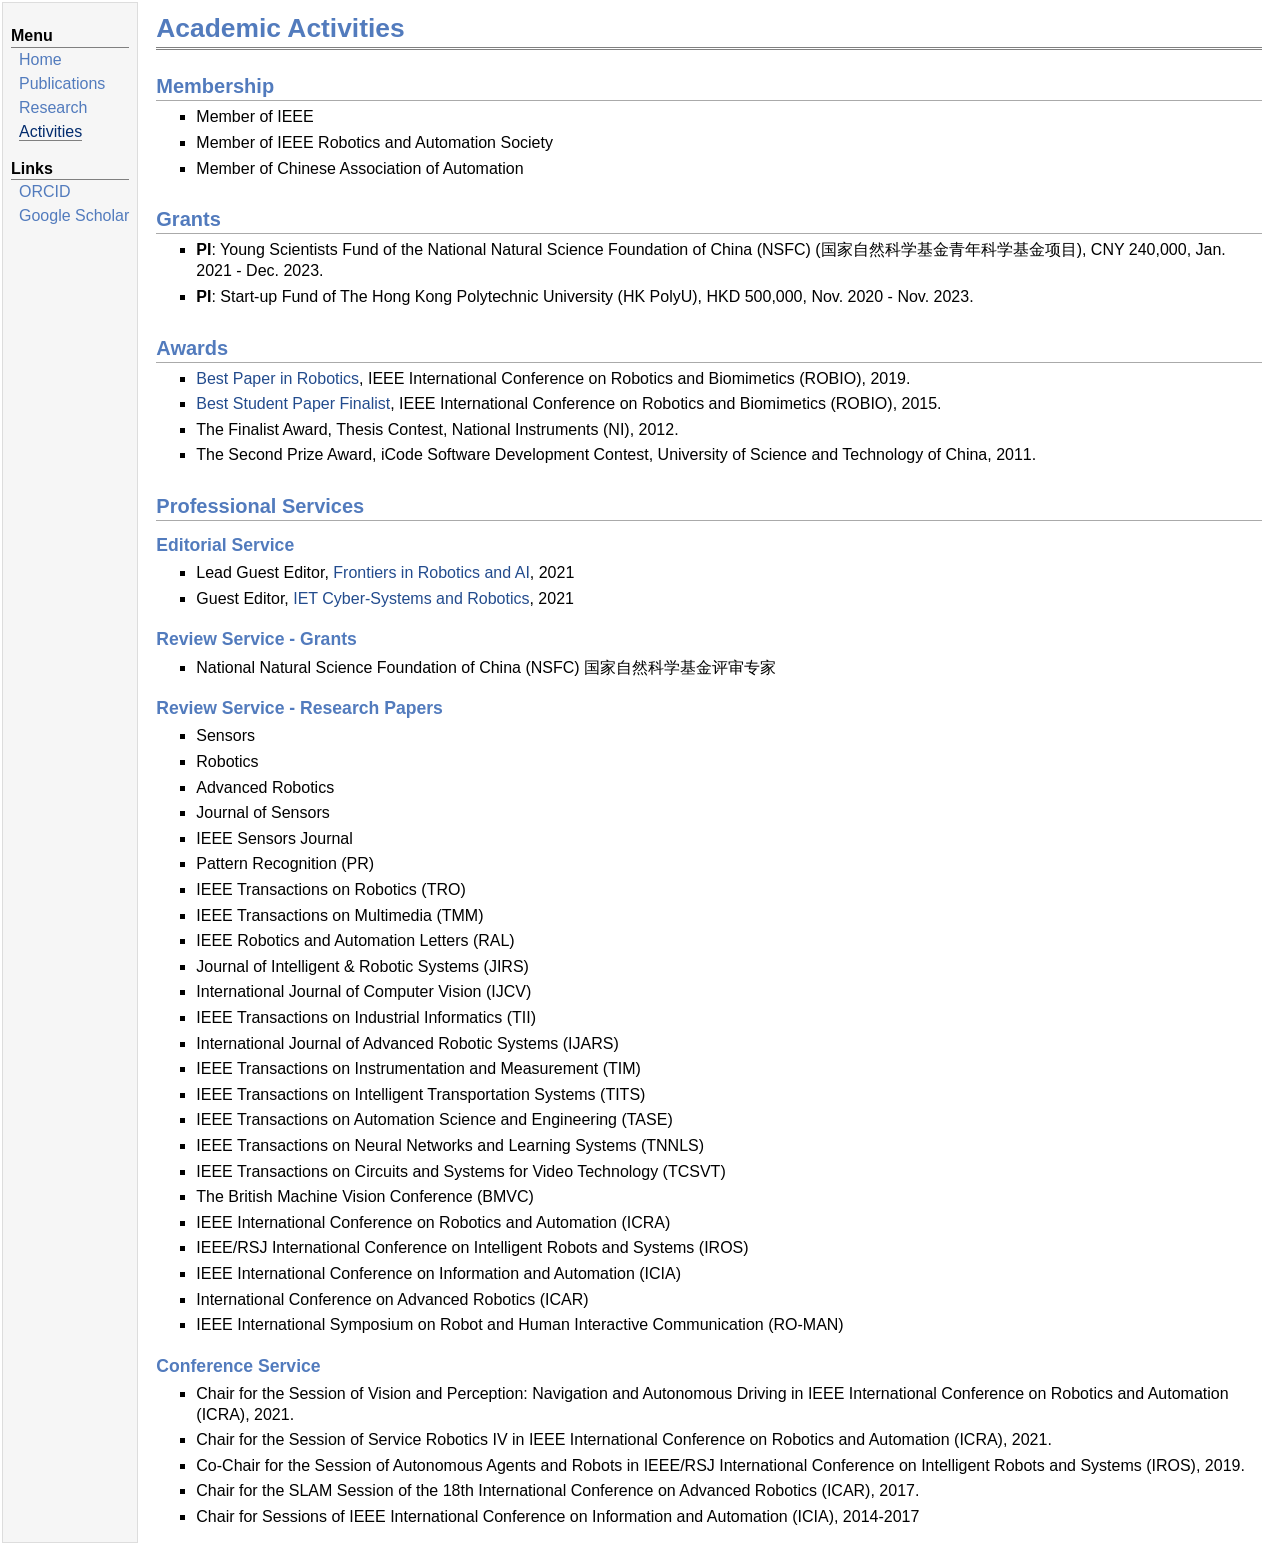
==== activities.html @ 8ad20459 "update" ====
<!DOCTYPE html PUBLIC "-//W3C//DTD XHTML 1.1//EN"
  "http://www.w3.org/TR/xhtml11/DTD/xhtml11.dtd">
<html xmlns="http://www.w3.org/1999/xhtml" xml:lang="en">
<head>
<meta name="generator" content="jemdoc, see http://jemdoc.jaboc.net/" />
<meta http-equiv="Content-Type" content="text/html;charset=utf-8" />
<link rel="stylesheet" href="jemdoc.css" type="text/css" />
<title>Academic Activities</title>
</head>
<body>
<table summary="Table for page layout." id="tlayout">
<tr valign="top">
<td id="layout-menu">
<div class="menu-category">Menu</div>
<div class="menu-item"><a href="index.html">Home</a></div>
<div class="menu-item"><a href="publications.html">Publications</a></div>
<div class="menu-item"><a href="research.html">Research</a></div>
<div class="menu-item"><a href="activities.html" class="current">Activities</a></div>
<div class="menu-category">Links</div>
<div class="menu-item"><a href="https://orcid.org/0000-0002-7704-0559">ORCID</a></div>
<div class="menu-item"><a href="https://scholar.google.com.hk/citations?user=CuCSzQQAAAAJ">Google&nbsp;Scholar</a></div>
</td>
<td id="layout-content">
<div id="toptitle">
<h1>Academic Activities</h1>
</div>
<h2>Membership</h2>
<ul>
<li><p>Member of IEEE </p>
</li>
<li><p>Member of IEEE Robotics and Automation Society</p>
</li>
<li><p>Member of Chinese Association of Automation</p>
</li>
</ul>
<h2>Grants</h2>
<ul>
<li><p><b>PI</b>: Young Scientists Fund of the National Natural Science Foundation of China (NSFC) (国家自然科学基金青年科学基金项目), CNY 240,000, Jan. 2021 - Dec. 2023.</p>
</li>
<li><p><b>PI</b>: Start-up Fund of The Hong Kong Polytechnic University (HK PolyU), HKD 500,000, Nov. 2020 - Nov. 2023.</p>
</li>
</ul>
<h2>Awards</h2>
<ul>
<li><p><a href="doc/Best_Paper_ROBIO2019_yxsun.pdf">Best Paper in Robotics</a>, IEEE International Conference on Robotics and Biomimetics (ROBIO), 2019.</p>
</li>
<li><p><a href="doc/Best_Student_Paper_Finalist_ROBIO2015_yxsun.pdf">Best Student Paper Finalist</a>, IEEE International Conference on Robotics and Biomimetics (ROBIO), 2015.
</p>
</li>
<li><p>The Finalist Award, Thesis Contest, National Instruments (NI), 2012.</p>
</li>
<li><p>The Second Prize Award, iCode Software Development Contest, University of Science and Technology of China, 2011.
</p>
</li>
</ul>
<h2>Professional Services</h2>
<h3>Editorial Service</h3>
<ul>
<li><p>Lead Guest Editor, <a href="https://www.frontiersin.org/research-topics/20020/deep-learning-based-perception-planning-and-control-for-autonomous-vehicles">Frontiers in Robotics and AI</a>, 2021</p>
</li>
<li><p>Guest Editor, <a href="doc/IET_CSR_CFP.pdf">IET Cyber-Systems and Robotics</a>, 2021</p>
</li>
</ul>
<h3>Review Service - Grants</h3>
<ul>
<li><p>National Natural Science Foundation of China (NSFC) 国家自然科学基金评审专家 </p>
</li>
</ul>
<h3>Review Service - Research Papers</h3>
<ul>
<li><p>Sensors </p>
</li>
<li><p>Robotics </p>
</li>
<li><p>Advanced Robotics </p>
</li>
<li><p>Journal of Sensors </p>
</li>
<li><p>IEEE Sensors Journal </p>
</li>
<li><p>Pattern Recognition (PR)</p>
</li>
<li><p>IEEE Transactions on Robotics (TRO)  </p>
</li>
<li><p>IEEE Transactions on Multimedia (TMM) </p>
</li>
<li><p>IEEE Robotics and Automation Letters (RAL) </p>
</li>
<li><p>Journal of Intelligent &amp; Robotic Systems (JIRS)</p>
</li>
<li><p>International Journal of Computer Vision (IJCV) </p>
</li>
<li><p>IEEE Transactions on Industrial Informatics (TII) </p>
</li>
<li><p>International Journal of Advanced Robotic Systems (IJARS) </p>
</li>
<li><p>IEEE Transactions on Instrumentation and Measurement (TIM)</p>
</li>
<li><p>IEEE Transactions on Intelligent Transportation Systems (TITS) </p>
</li>
<li><p>IEEE Transactions on Automation Science and Engineering (TASE) </p>
</li>
<li><p>IEEE Transactions on Neural Networks and Learning Systems (TNNLS)</p>
</li>
<li><p>IEEE Transactions on Circuits and Systems for Video Technology (TCSVT) </p>
</li>
<li><p>The British Machine Vision Conference (BMVC) </p>
</li>
<li><p>IEEE International Conference on Robotics and Automation (ICRA) </p>
</li>
<li><p>IEEE/RSJ International Conference on Intelligent Robots and Systems (IROS) </p>
</li>
<li><p>IEEE International Conference on Information and Automation (ICIA) </p>
</li>
<li><p>International Conference on Advanced Robotics (ICAR) </p>
</li>
<li><p>IEEE International Symposium on Robot and Human Interactive Communication (RO-MAN) </p>
</li>
</ul>
<h3>Conference Service</h3>
<ul>
<li><p>Chair for the Session of Vision and Perception: Navigation and Autonomous Driving in IEEE International Conference on Robotics and Automation (ICRA), 2021.</p>
</li>
<li><p>Chair for the Session of Service Robotics IV in IEEE International Conference on Robotics and Automation (ICRA), 2021.</p>
</li>
<li><p>Co-Chair for the Session of Autonomous Agents and Robots in IEEE/RSJ International Conference on Intelligent Robots and Systems (IROS), 2019.</p>
</li>
<li><p>Chair for the SLAM Session of the 18th International Conference on Advanced Robotics (ICAR), 2017.</p>
</li>
<li><p>Chair for Sessions of IEEE International Conference on Information and Automation (ICIA), 2014-2017</p>
</li>
</ul>
</td>
</tr>
</table>
</body>
</html>
---- jemdoc.css ----
/* Default css file for jemdoc. */

table#tlayout {
    border: none;
    border-collapse: separate;
    background: white;
}

body {
	background: white;
	/*font-family: Verdana, Georgia, serif;*/
	font-family: Helvetica, Arial, Microsoft YaHei, sans-serif;
    #font-family: Verdana, Geneva, sans-serif;
	padding-bottom: 8px;
	margin: 0;
}

#layout-menu {
	background: #f6f6f6;
	border: 1px solid #dddddd;
	padding-top: 0.5em;
	padding-left: 8px;
	padding-right: 8px;
	font-size: 1.0em;
	width: auto;
	white-space: nowrap;
    text-align: left;
    vertical-align: top;
}

#layout-menu td {
	background: #f4f4f4;
    vertical-align: top;
}

#layout-content {
	padding-top: 0.0em;
	padding-left: 1.0em;
	padding-right: 1.0em;
    border: none;
    background: white;
    text-align: left;
    vertical-align: top;
}

#layout-menu a {
	line-height: 1.5em;
	margin-left: 0.5em;
}

tt {
    background: #ffffdd;
}

pre, tt {
	font-size: 90%;
	font-family: monaco, monospace;
}

a, a > tt {
	color: #224b8d;
	text-decoration: none;
}

a:hover {
	border-bottom: 1px gray dotted;
}

#layout-menu a.current:link, #layout-menu a.current:visited {
	color: #022b6d;
	border-bottom: 1px gray solid;
}
#layout-menu a:link, #layout-menu a:visited, #layout-menu a:hover {
	color: #527bbd;
	text-decoration: none;
}
#layout-menu a:hover {
	text-decoration: none;
}

div.menu-category {
	border-bottom: 1px solid gray;
	margin-top: 0.8em;
	padding-top: 0.2em;
	padding-bottom: 0.1em;
	font-weight: bold;
}

div.menu-item {
	padding-left: 16px;
	text-indent: -16px;
}

div#toptitle {
	padding-bottom: 0.2em;
	margin-bottom: 1.5em;
	border-bottom: 3px double gray;
}

/* Reduce space if we begin the page with a title. */
div#toptitle + h2, div#toptitle + h3 {
	margin-top: -0.7em;
}

div#subtitle {
	margin-top: 0.0em;
	margin-bottom: 0.0em;
	padding-top: 0em;
	padding-bottom: 0.1em;
}

em {
	font-style: italic;
}

strong {
	font-weight: bold;
}


h1, h2, h3 {
	color: #527bbd;
	margin-top: 0.7em;
	margin-bottom: 0.3em;
	padding-bottom: 0.2em;
	line-height: 1.0;
	padding-top: 0.5em;
	border-bottom: 1px solid #aaaaaa;
}

h1 {
	font-size: 165%;
}

h2 {
	padding-top: 0.8em;
	font-size: 125%;
}

h2 + h3 {
    padding-top: 0.2em;
}

h3 {
	font-size: 110%;
	border-bottom: none;
}

p {
	margin-top: 0.0em;
	margin-bottom: 0.8em;
	padding: 0;
	line-height: 1.3;
}

pre {
	padding: 0;
	margin: 0;
}

div#footer {
	font-size: small;
	border-top: 1px solid #c0c0c0;
	padding-top: 0.1em;
	margin-top: 4.0em;
	color: #c0c0c0;
}

div#footer a {
	color: #80a0b0;
}

div#footer-text {
	float: left;
	padding-bottom: 8px;
}

ul, ol, dl {
	margin-top: 0.2em;
	padding-top: 0;
	margin-bottom: 0.8em;
}

dt {
	margin-top: 0.5em;
	margin-bottom: 0;
}

dl {
	margin-left: 20px;
}

dd {
	color: #222222;
}

dd > *:first-child {
	margin-top: 0;
}

ul {
	list-style-position: outside;
	list-style-type: square;
}

p + ul, p + ol {
	margin-top: -0.5em;
}

li ul, li ol {
	margin-top: -0.3em;
}

ol {
	list-style-position: outside;
	list-style-type: decimal;
}

li p, dd p {
	margin-bottom: 0.3em;
}


ol ol {
	list-style-type: lower-alpha;
}

ol ol ol {
	list-style-type: lower-roman;
}

p + div.codeblock {
	margin-top: -0.6em;
}

div.codeblock, div.infoblock {
	margin-right: 0%;
	margin-top: 1.2em;
	margin-bottom: 1.3em;
}

div.blocktitle {
	font-weight: bold;
	color: #cd7b62;
	margin-top: 1.2em;
	margin-bottom: 0.1em;
}

div.blockcontent {
	border: 1px solid silver;
	padding: 0.3em 0.5em;
}

div.infoblock > div.blockcontent {
	background: #ffffee;
}

div.blockcontent p + ul, div.blockcontent p + ol {
	margin-top: 0.4em;
}

div.infoblock p {
	margin-bottom: 0em;
}

div.infoblock li p, div.infoblock dd p {
	margin-bottom: 0.5em;
}

div.infoblock p + p {
	margin-top: 0.8em;
}

div.codeblock > div.blockcontent {
	background: #f6f6f6;
}

span.pycommand {
	color: #000070;
}

span.statement {
	color: #008800;
}
span.builtin {
	color: #000088;
}
span.special {
	color: #990000;
}
span.operator {
	color: #880000;
}
span.error {
	color: #aa0000;
}
span.comment, span.comment > *, span.string, span.string > * {
	color: #606060;
}

@media print {
	#layout-menu { display: none; }
}

#fwtitle {
	margin: 2px;
}

#fwtitle #toptitle {
	padding-left: 0.5em;
	margin-bottom: 0.5em;
}

#layout-content h1:first-child, #layout-content h2:first-child, #layout-content h3:first-child {
	margin-top: -0.7em;
}

div#toptitle h1, #layout-content div#toptitle h1 {
	margin-bottom: 0.0em;
	padding-bottom: 0.1em;
	padding-top: 0;
	margin-top: 0.5em;
	border-bottom: none;
}

img.eq {
	padding: 0;
	padding-left: 0.1em;
	padding-right: 0.1em;
	margin: 0;
}

img.eqwl {
	padding-left: 2em;
	padding-top: 0.6em;
	padding-bottom: 0.2em;
	margin: 0;
}

table {
    border: 2px solid black;
    border-collapse: collapse;
}

td {
    padding: 2px;
    padding-left: 0.5em;
    padding-right: 0.5em;
    text-align: center;
    border: 1px solid gray;
}

table + table {
    margin-top: 1em;
}

tr.heading {
    font-weight: bold;
    border-bottom: 2px solid black;
}

img {
    border: none;
}

table.imgtable, table.imgtable td {
    border: none;
    text-align: left;
}
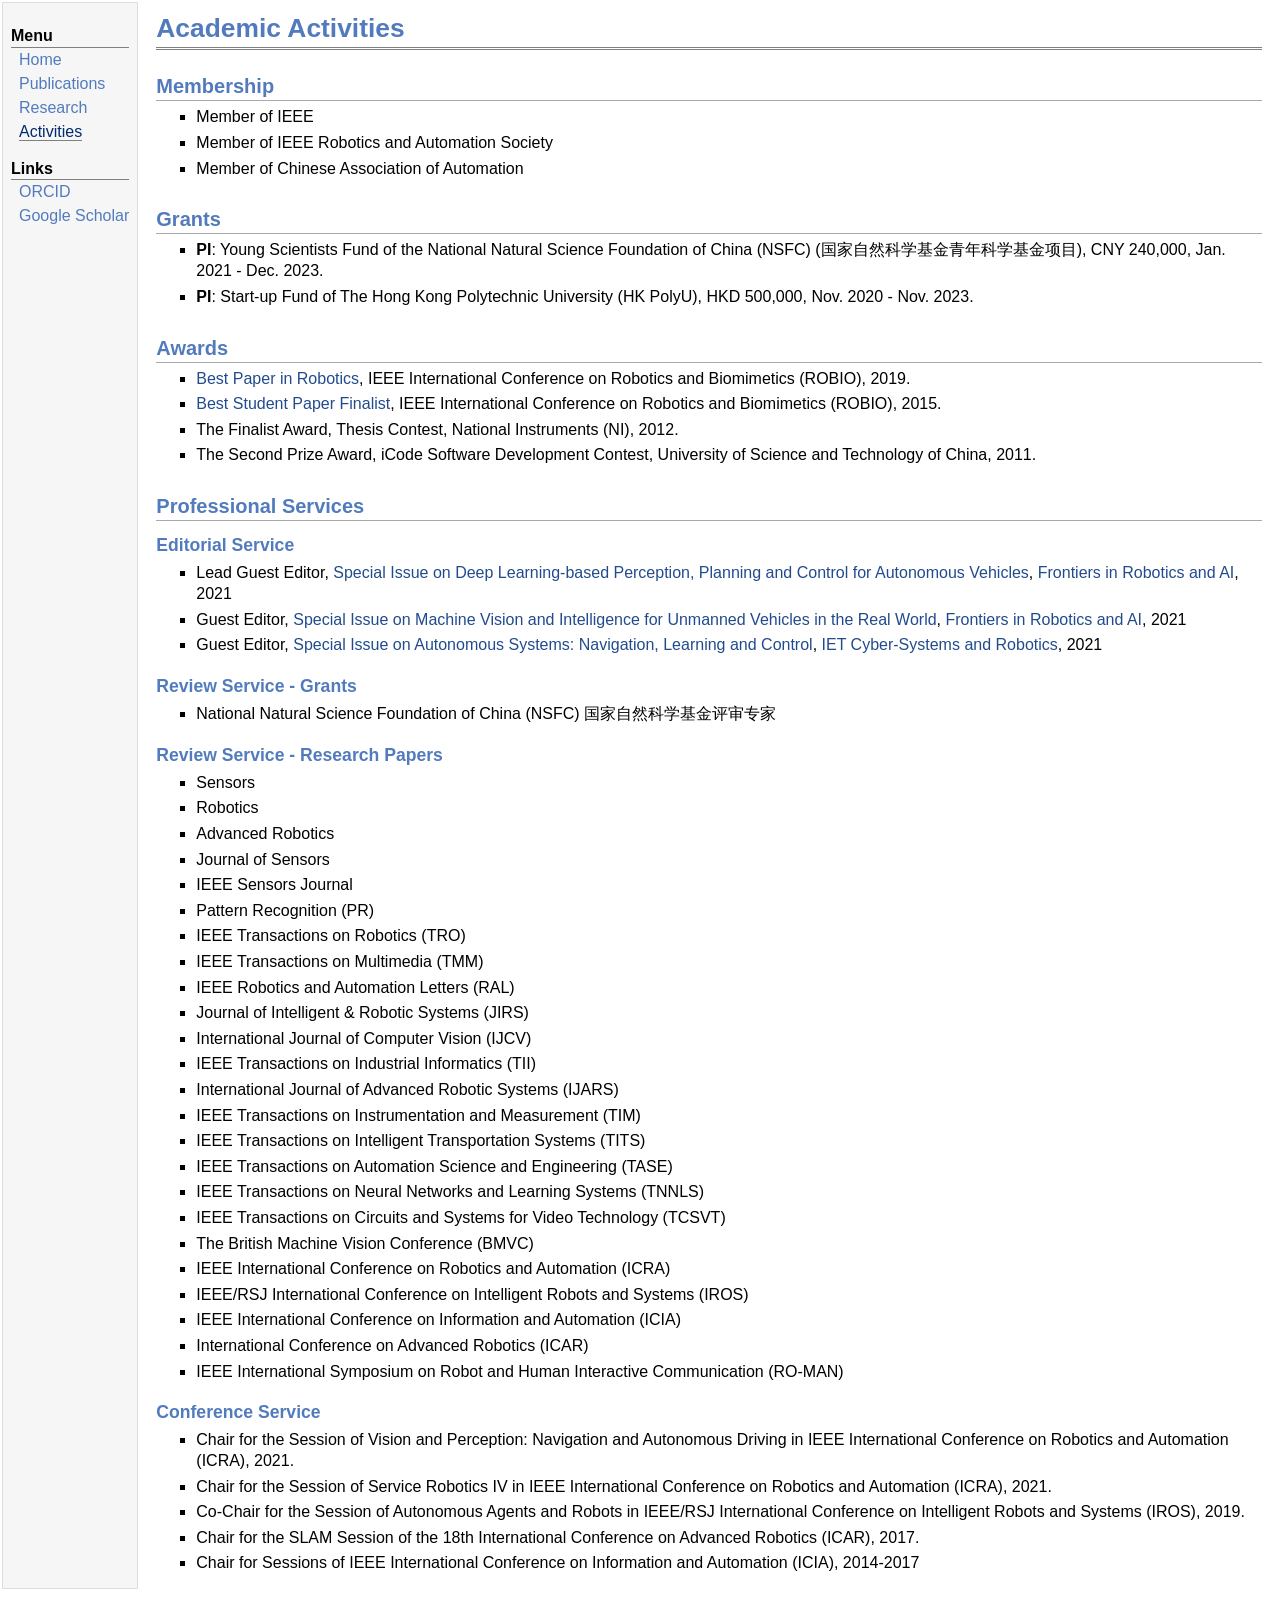
==== commit e9b007c8: "update" ====
--- a/activities.html
+++ b/activities.html
@@ -56,9 +56,11 @@
 <h2>Professional Services</h2>
 <h3>Editorial Service</h3>
 <ul>
-<li><p>Lead Guest Editor, <a href="https://www.frontiersin.org/research-topics/20020/deep-learning-based-perception-planning-and-control-for-autonomous-vehicles">Frontiers in Robotics and AI</a>, 2021</p>
+<li><p>Lead Guest Editor, <a href="https://www.frontiersin.org/research-topics/20020/deep-learning-based-perception-planning-and-control-for-autonomous-vehicles">Special Issue on Deep Learning-based Perception, Planning and Control for Autonomous Vehicles</a>, <a href="https://www.frontiersin.org/journals/robotics-and-ai">Frontiers in Robotics and AI</a>, 2021</p>
 </li>
-<li><p>Guest Editor, <a href="doc/IET_CSR_CFP.pdf">IET Cyber-Systems and Robotics</a>, 2021</p>
+<li><p>Guest Editor, <a href="https://www.frontiersin.org/research-topics/23189/machine-vision-and-intelligence-for-unmanned-vehicles-in-the-real-world">Special Issue on Machine Vision and Intelligence for Unmanned Vehicles in the Real World</a>, <a href="https://www.frontiersin.org/journals/robotics-and-ai">Frontiers in Robotics and AI</a>, 2021</p>
+</li>
+<li><p>Guest Editor, <a href="doc/IET_CSR_CFP.pdf">Special Issue on Autonomous Systems: Navigation, Learning and Control</a>, <a href="https://digital-library.theiet.org/content/journals/iet-csr">IET Cyber-Systems and Robotics</a>, 2021</p>
 </li>
 </ul>
 <h3>Review Service - Grants</h3>
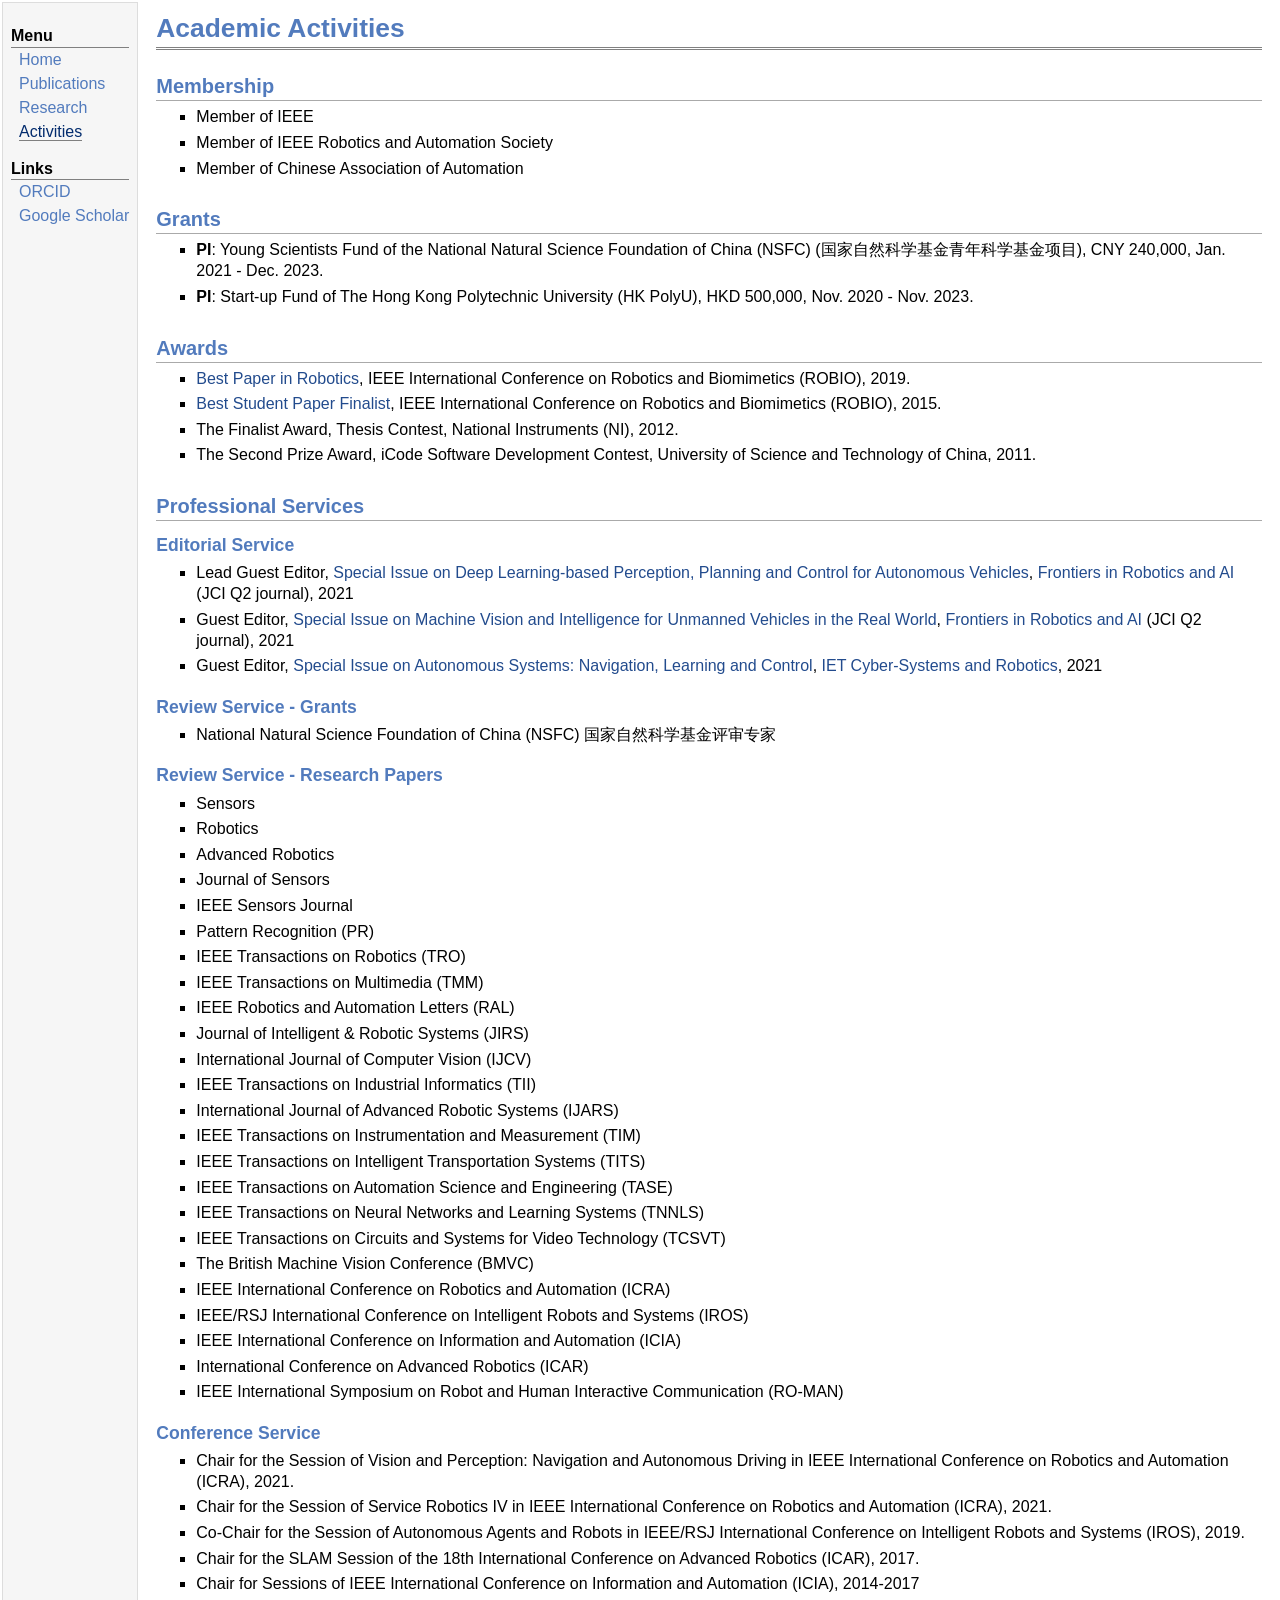
==== commit 9ce7c2f3: "update" ====
--- a/activities.html
+++ b/activities.html
@@ -56,9 +56,9 @@
 <h2>Professional Services</h2>
 <h3>Editorial Service</h3>
 <ul>
-<li><p>Lead Guest Editor, <a href="https://www.frontiersin.org/research-topics/20020/deep-learning-based-perception-planning-and-control-for-autonomous-vehicles">Special Issue on Deep Learning-based Perception, Planning and Control for Autonomous Vehicles</a>, <a href="https://www.frontiersin.org/journals/robotics-and-ai">Frontiers in Robotics and AI</a>, 2021</p>
+<li><p>Lead Guest Editor, <a href="https://www.frontiersin.org/research-topics/20020/deep-learning-based-perception-planning-and-control-for-autonomous-vehicles">Special Issue on Deep Learning-based Perception, Planning and Control for Autonomous Vehicles</a>, <a href="https://www.frontiersin.org/journals/robotics-and-ai">Frontiers in Robotics and AI</a> (JCI Q2 journal), 2021</p>
 </li>
-<li><p>Guest Editor, <a href="https://www.frontiersin.org/research-topics/23189/machine-vision-and-intelligence-for-unmanned-vehicles-in-the-real-world">Special Issue on Machine Vision and Intelligence for Unmanned Vehicles in the Real World</a>, <a href="https://www.frontiersin.org/journals/robotics-and-ai">Frontiers in Robotics and AI</a>, 2021</p>
+<li><p>Guest Editor, <a href="https://www.frontiersin.org/research-topics/23189/machine-vision-and-intelligence-for-unmanned-vehicles-in-the-real-world">Special Issue on Machine Vision and Intelligence for Unmanned Vehicles in the Real World</a>, <a href="https://www.frontiersin.org/journals/robotics-and-ai">Frontiers in Robotics and AI</a> (JCI Q2 journal), 2021</p>
 </li>
 <li><p>Guest Editor, <a href="doc/IET_CSR_CFP.pdf">Special Issue on Autonomous Systems: Navigation, Learning and Control</a>, <a href="https://digital-library.theiet.org/content/journals/iet-csr">IET Cyber-Systems and Robotics</a>, 2021</p>
 </li>
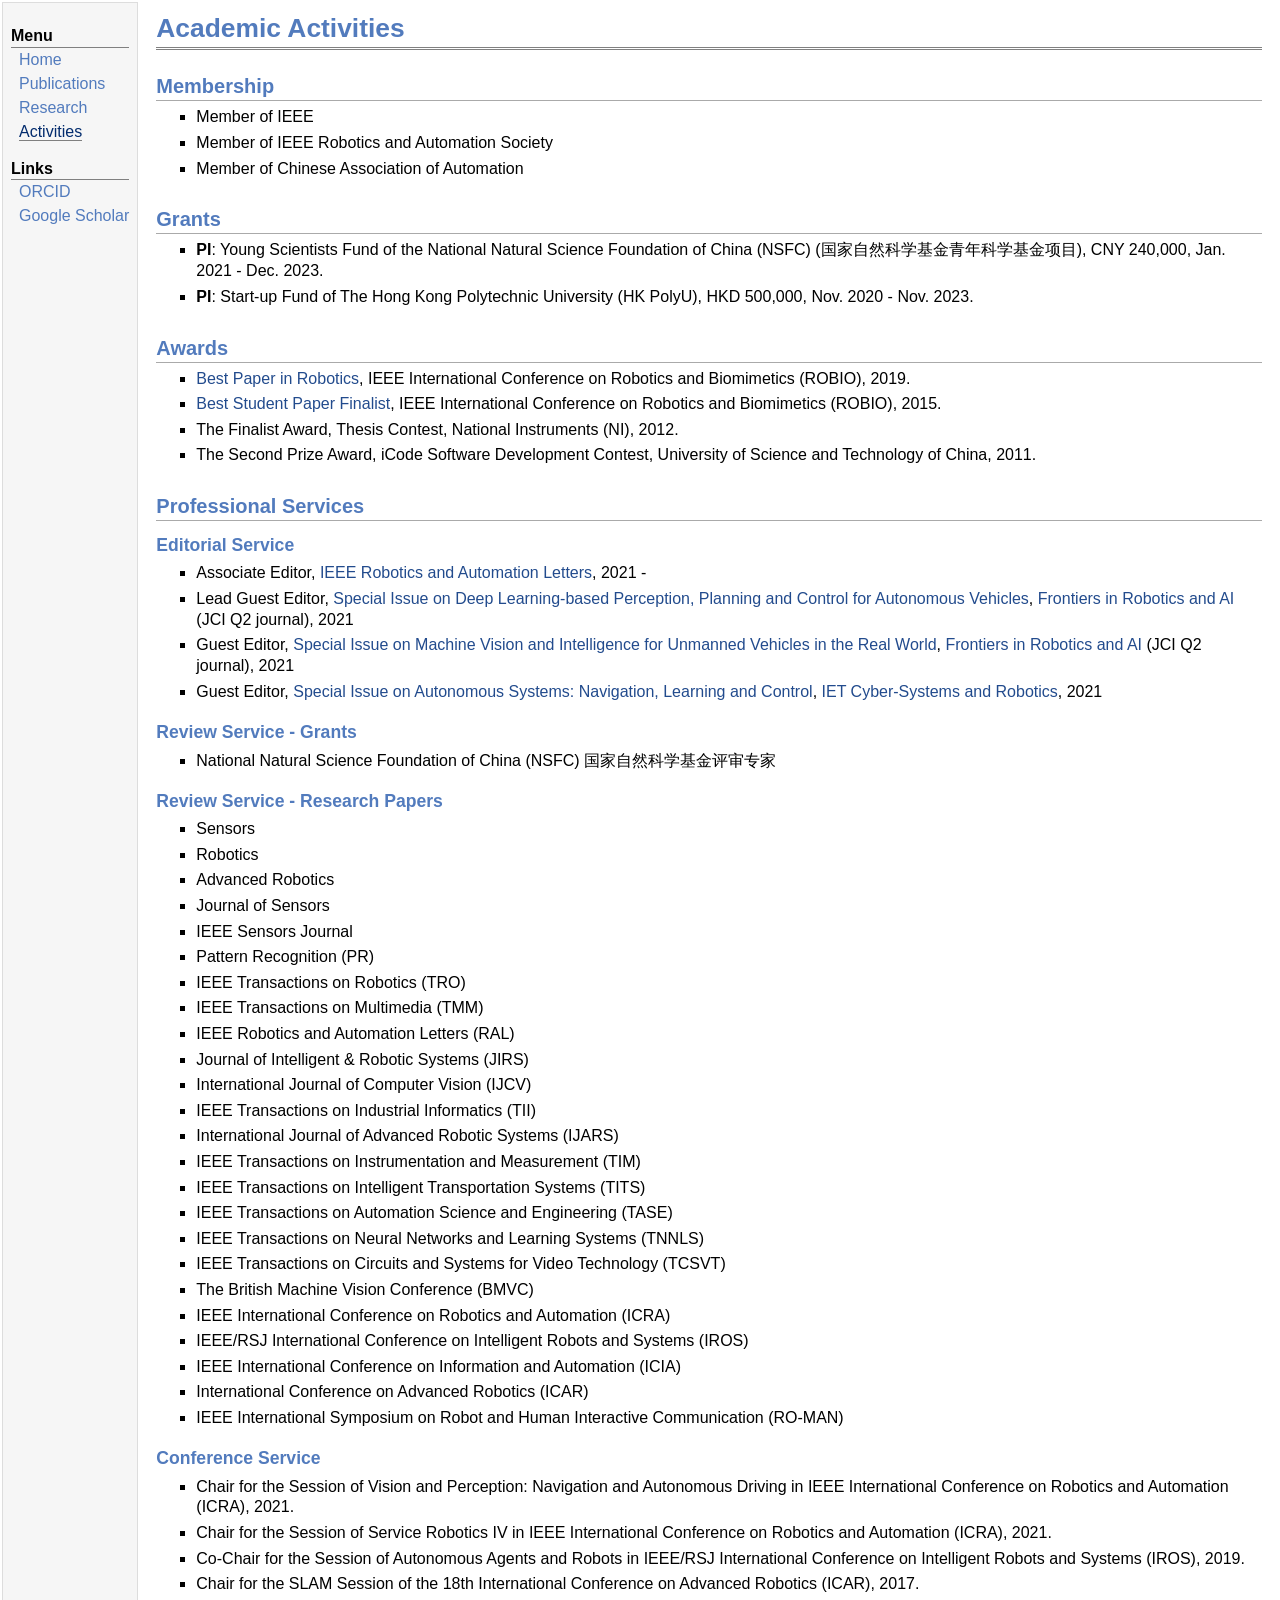
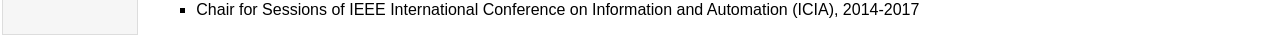
==== commit 71d68c94: "update" ====
--- a/activities.html
+++ b/activities.html
@@ -56,6 +56,8 @@
 <h2>Professional Services</h2>
 <h3>Editorial Service</h3>
 <ul>
+<li><p>Associate Editor, <a href="https://ieeexplore.ieee.org/xpl/RecentIssue.jsp?punumber=7083369">IEEE Robotics and Automation Letters</a>, 2021 -</p>
+</li>
 <li><p>Lead Guest Editor, <a href="https://www.frontiersin.org/research-topics/20020/deep-learning-based-perception-planning-and-control-for-autonomous-vehicles">Special Issue on Deep Learning-based Perception, Planning and Control for Autonomous Vehicles</a>, <a href="https://www.frontiersin.org/journals/robotics-and-ai">Frontiers in Robotics and AI</a> (JCI Q2 journal), 2021</p>
 </li>
 <li><p>Guest Editor, <a href="https://www.frontiersin.org/research-topics/23189/machine-vision-and-intelligence-for-unmanned-vehicles-in-the-real-world">Special Issue on Machine Vision and Intelligence for Unmanned Vehicles in the Real World</a>, <a href="https://www.frontiersin.org/journals/robotics-and-ai">Frontiers in Robotics and AI</a> (JCI Q2 journal), 2021</p>
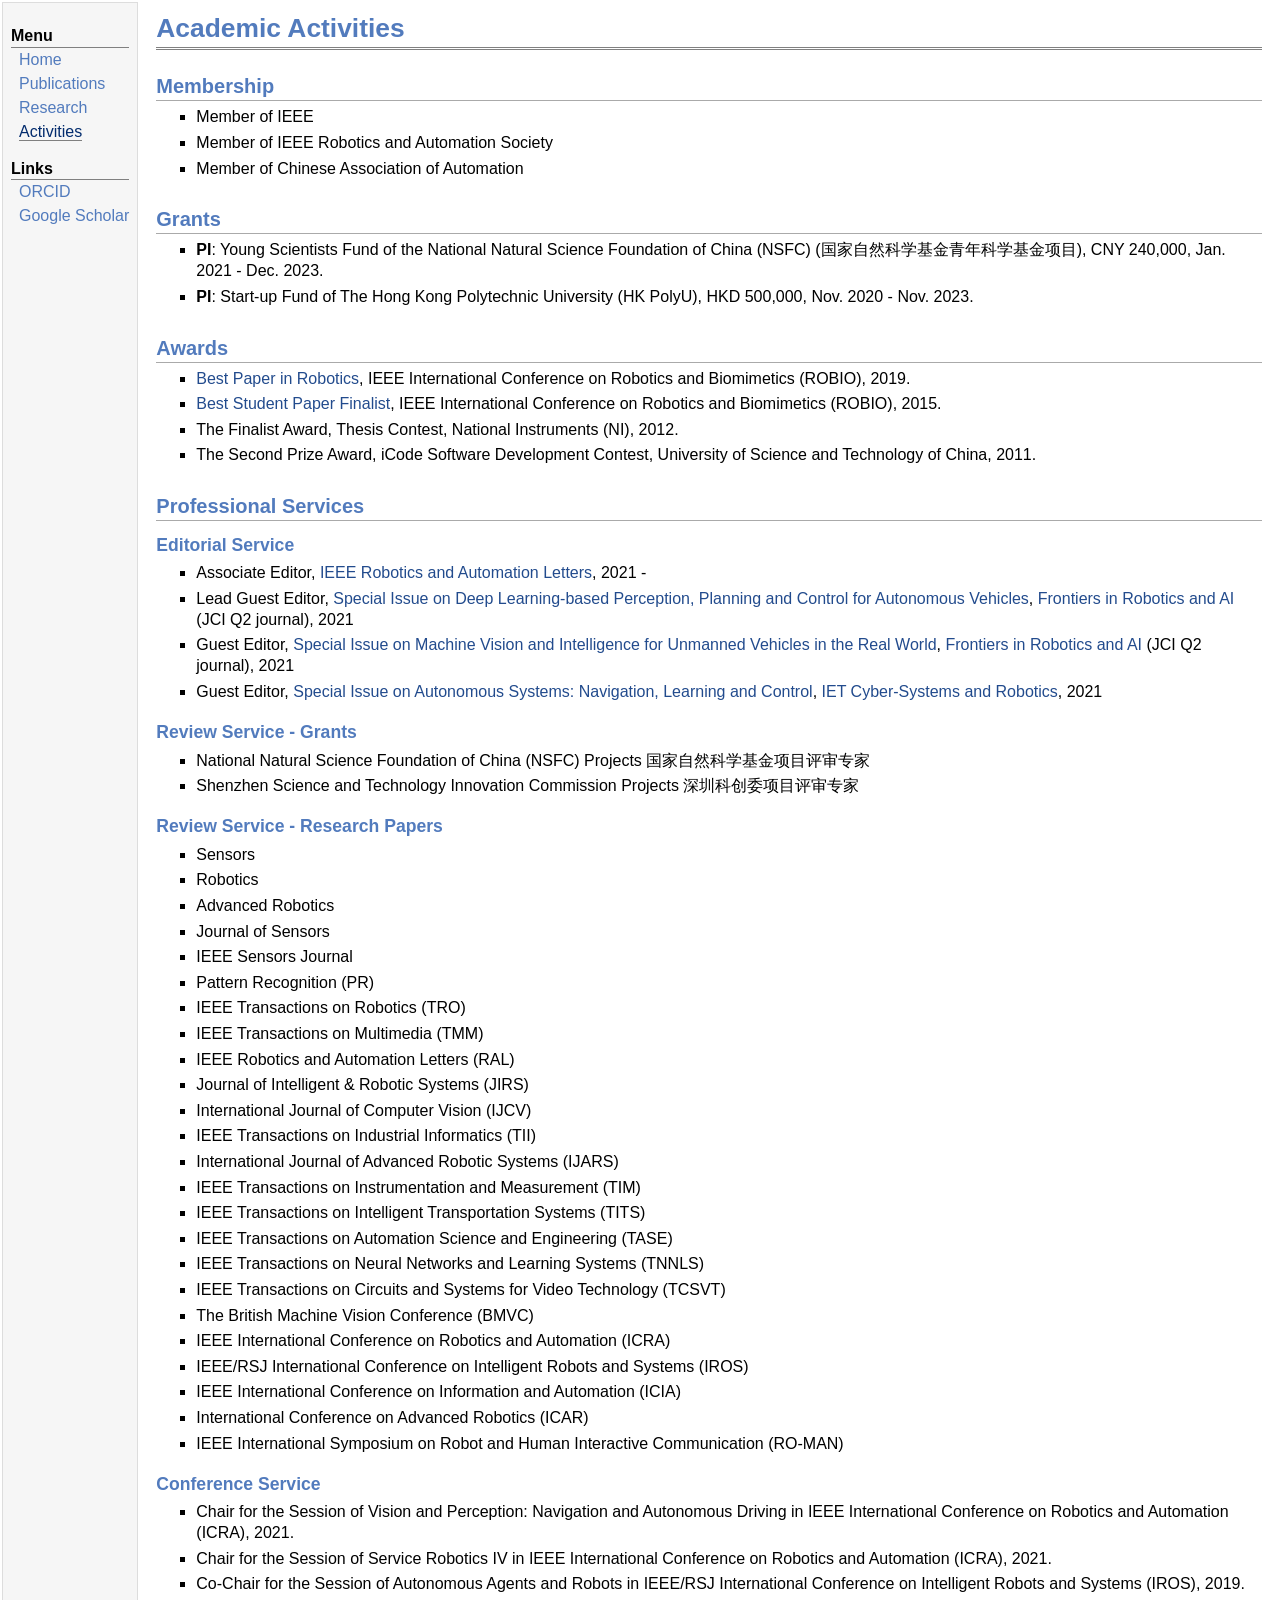
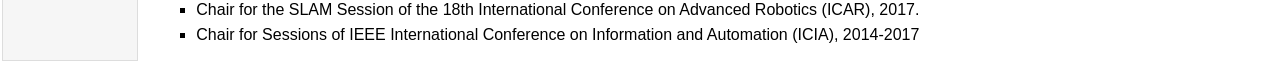
==== commit 7a7a6794: "update" ====
--- a/activities.html
+++ b/activities.html
@@ -67,7 +67,9 @@
 </ul>
 <h3>Review Service - Grants</h3>
 <ul>
-<li><p>National Natural Science Foundation of China (NSFC) 国家自然科学基金评审专家 </p>
+<li><p>National Natural Science Foundation of China (NSFC) Projects 国家自然科学基金项目评审专家 </p>
+</li>
+<li><p>Shenzhen Science and Technology Innovation Commission Projects 深圳科创委项目评审专家</p>
 </li>
 </ul>
 <h3>Review Service - Research Papers</h3>
@@ -82,7 +84,7 @@
 </li>
 <li><p>IEEE Sensors Journal </p>
 </li>
-<li><p>Pattern Recognition (PR)</p>
+<li><p>Pattern Recognition (PR)</p>
 </li>
 <li><p>IEEE Transactions on Robotics (TRO)  </p>
 </li>
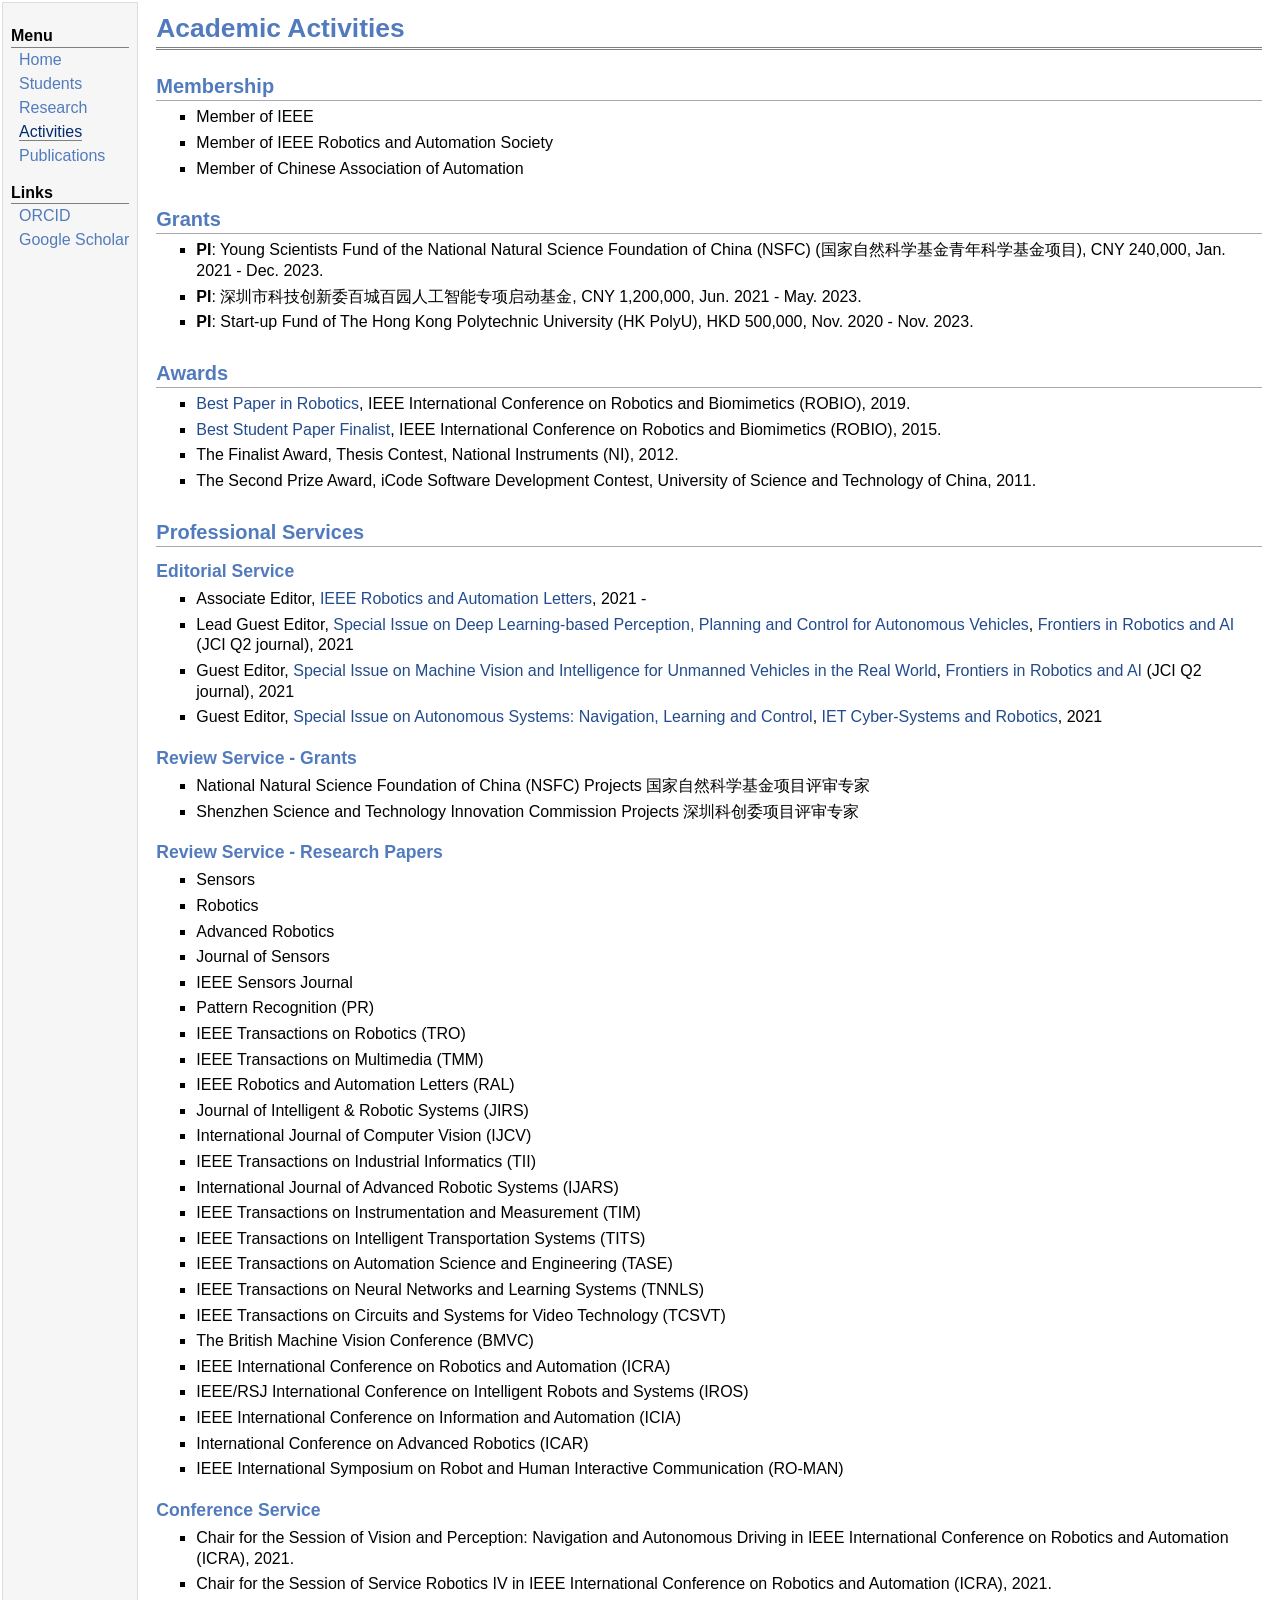
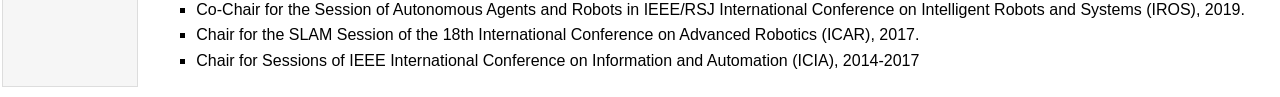
==== commit 119a63a6: "update" ====
--- a/activities.html
+++ b/activities.html
@@ -13,9 +13,10 @@
 <td id="layout-menu">
 <div class="menu-category">Menu</div>
 <div class="menu-item"><a href="index.html">Home</a></div>
-<div class="menu-item"><a href="publications.html">Publications</a></div>
+<div class="menu-item"><a href="students.html">Students</a></div>
 <div class="menu-item"><a href="research.html">Research</a></div>
 <div class="menu-item"><a href="activities.html" class="current">Activities</a></div>
+<div class="menu-item"><a href="publications.html">Publications</a></div>
 <div class="menu-category">Links</div>
 <div class="menu-item"><a href="https://orcid.org/0000-0002-7704-0559">ORCID</a></div>
 <div class="menu-item"><a href="https://scholar.google.com.hk/citations?user=CuCSzQQAAAAJ">Google&nbsp;Scholar</a></div>
@@ -36,6 +37,8 @@
 <h2>Grants</h2>
 <ul>
 <li><p><b>PI</b>: Young Scientists Fund of the National Natural Science Foundation of China (NSFC) (国家自然科学基金青年科学基金项目), CNY 240,000, Jan. 2021 - Dec. 2023.</p>
+</li>
+<li><p><b>PI</b>: 深圳市科技创新委百城百园人工智能专项启动基金, CNY 1,200,000, Jun. 2021 - May. 2023.</p>
 </li>
 <li><p><b>PI</b>: Start-up Fund of The Hong Kong Polytechnic University (HK PolyU), HKD 500,000, Nov. 2020 - Nov. 2023.</p>
 </li>
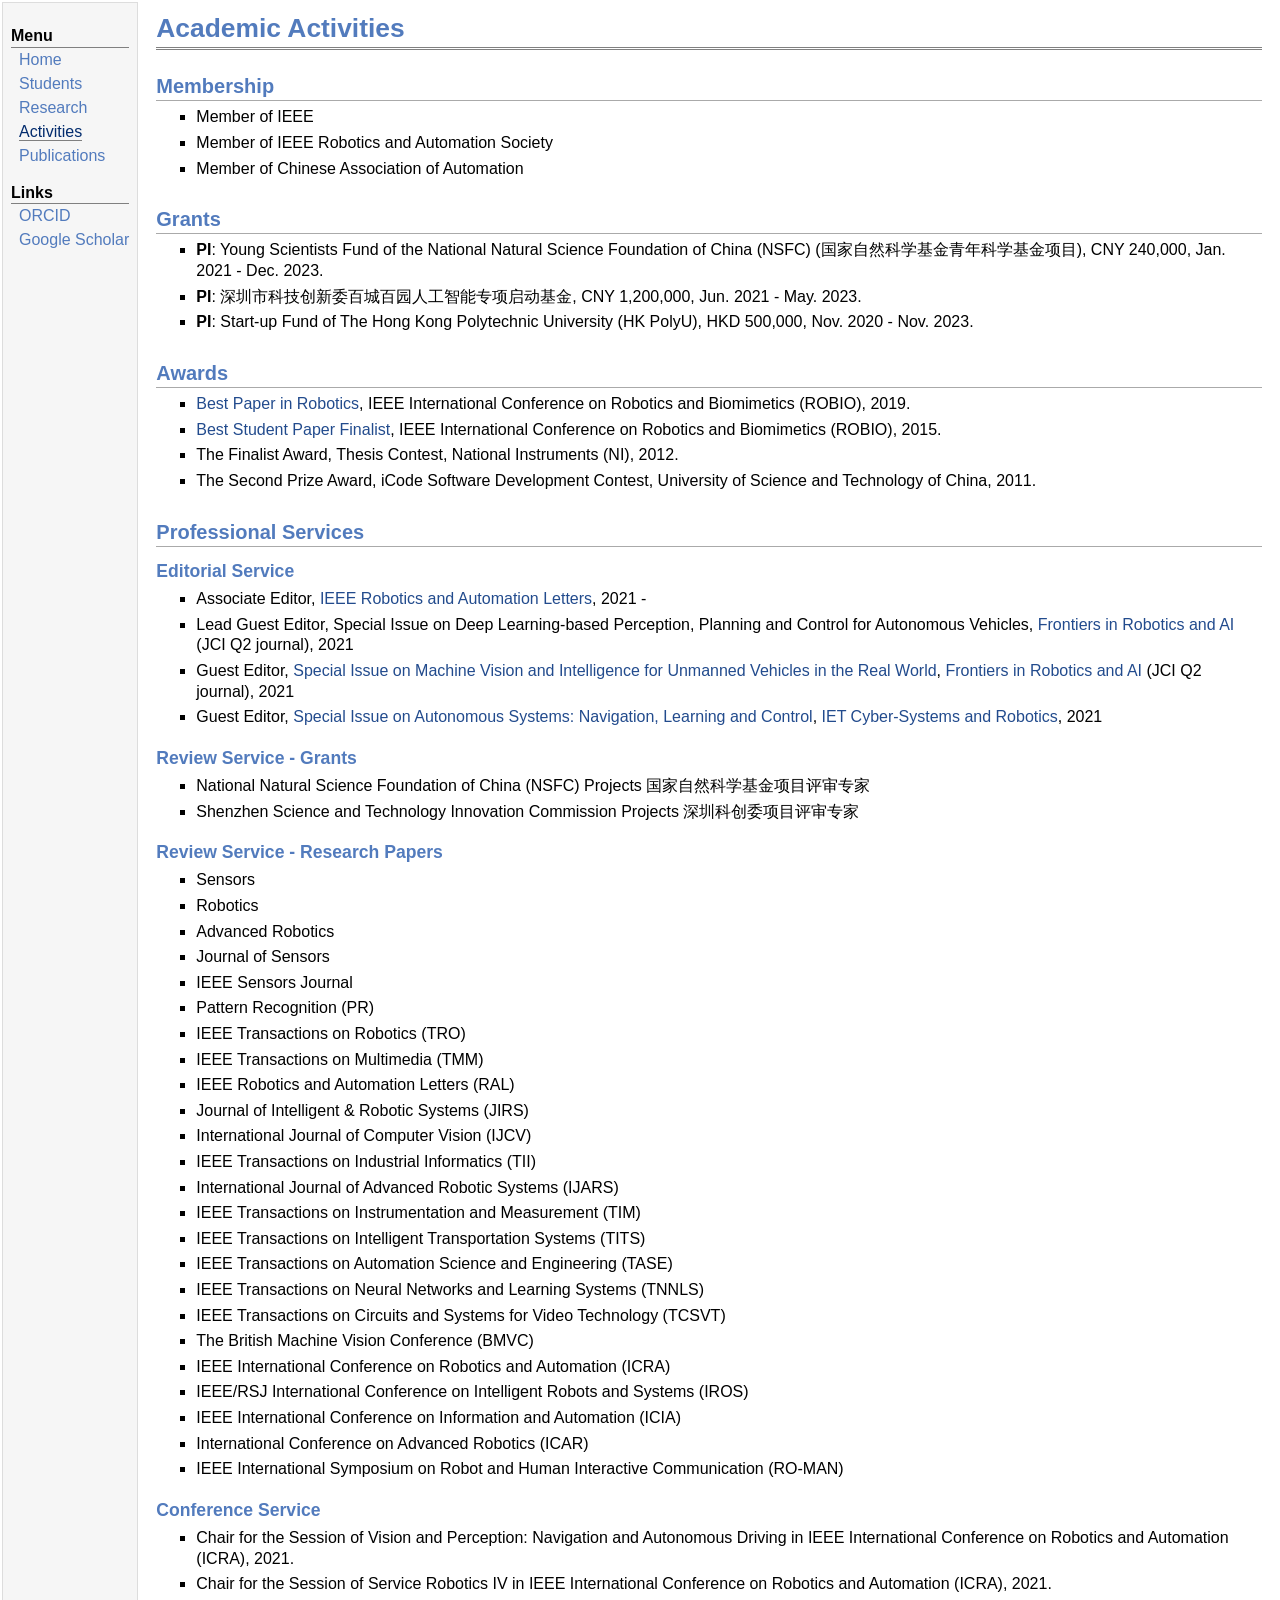
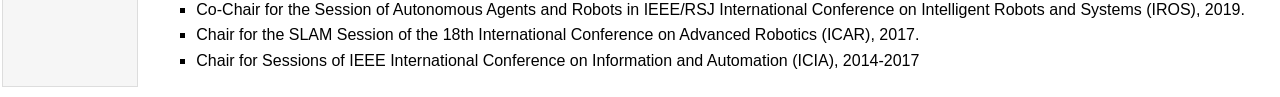
==== commit fbca5d80: "update" ====
--- a/activities.html
+++ b/activities.html
@@ -61,7 +61,7 @@
 <ul>
 <li><p>Associate Editor, <a href="https://ieeexplore.ieee.org/xpl/RecentIssue.jsp?punumber=7083369">IEEE Robotics and Automation Letters</a>, 2021 -</p>
 </li>
-<li><p>Lead Guest Editor, <a href="https://www.frontiersin.org/research-topics/20020/deep-learning-based-perception-planning-and-control-for-autonomous-vehicles">Special Issue on Deep Learning-based Perception, Planning and Control for Autonomous Vehicles</a>, <a href="https://www.frontiersin.org/journals/robotics-and-ai">Frontiers in Robotics and AI</a> (JCI Q2 journal), 2021</p>
+<li><p>Lead Guest Editor, Special Issue on Deep Learning-based Perception, Planning and Control for Autonomous Vehicles, <a href="https://www.frontiersin.org/journals/robotics-and-ai">Frontiers in Robotics and AI</a> (JCI Q2 journal), 2021</p>
 </li>
 <li><p>Guest Editor, <a href="https://www.frontiersin.org/research-topics/23189/machine-vision-and-intelligence-for-unmanned-vehicles-in-the-real-world">Special Issue on Machine Vision and Intelligence for Unmanned Vehicles in the Real World</a>, <a href="https://www.frontiersin.org/journals/robotics-and-ai">Frontiers in Robotics and AI</a> (JCI Q2 journal), 2021</p>
 </li>
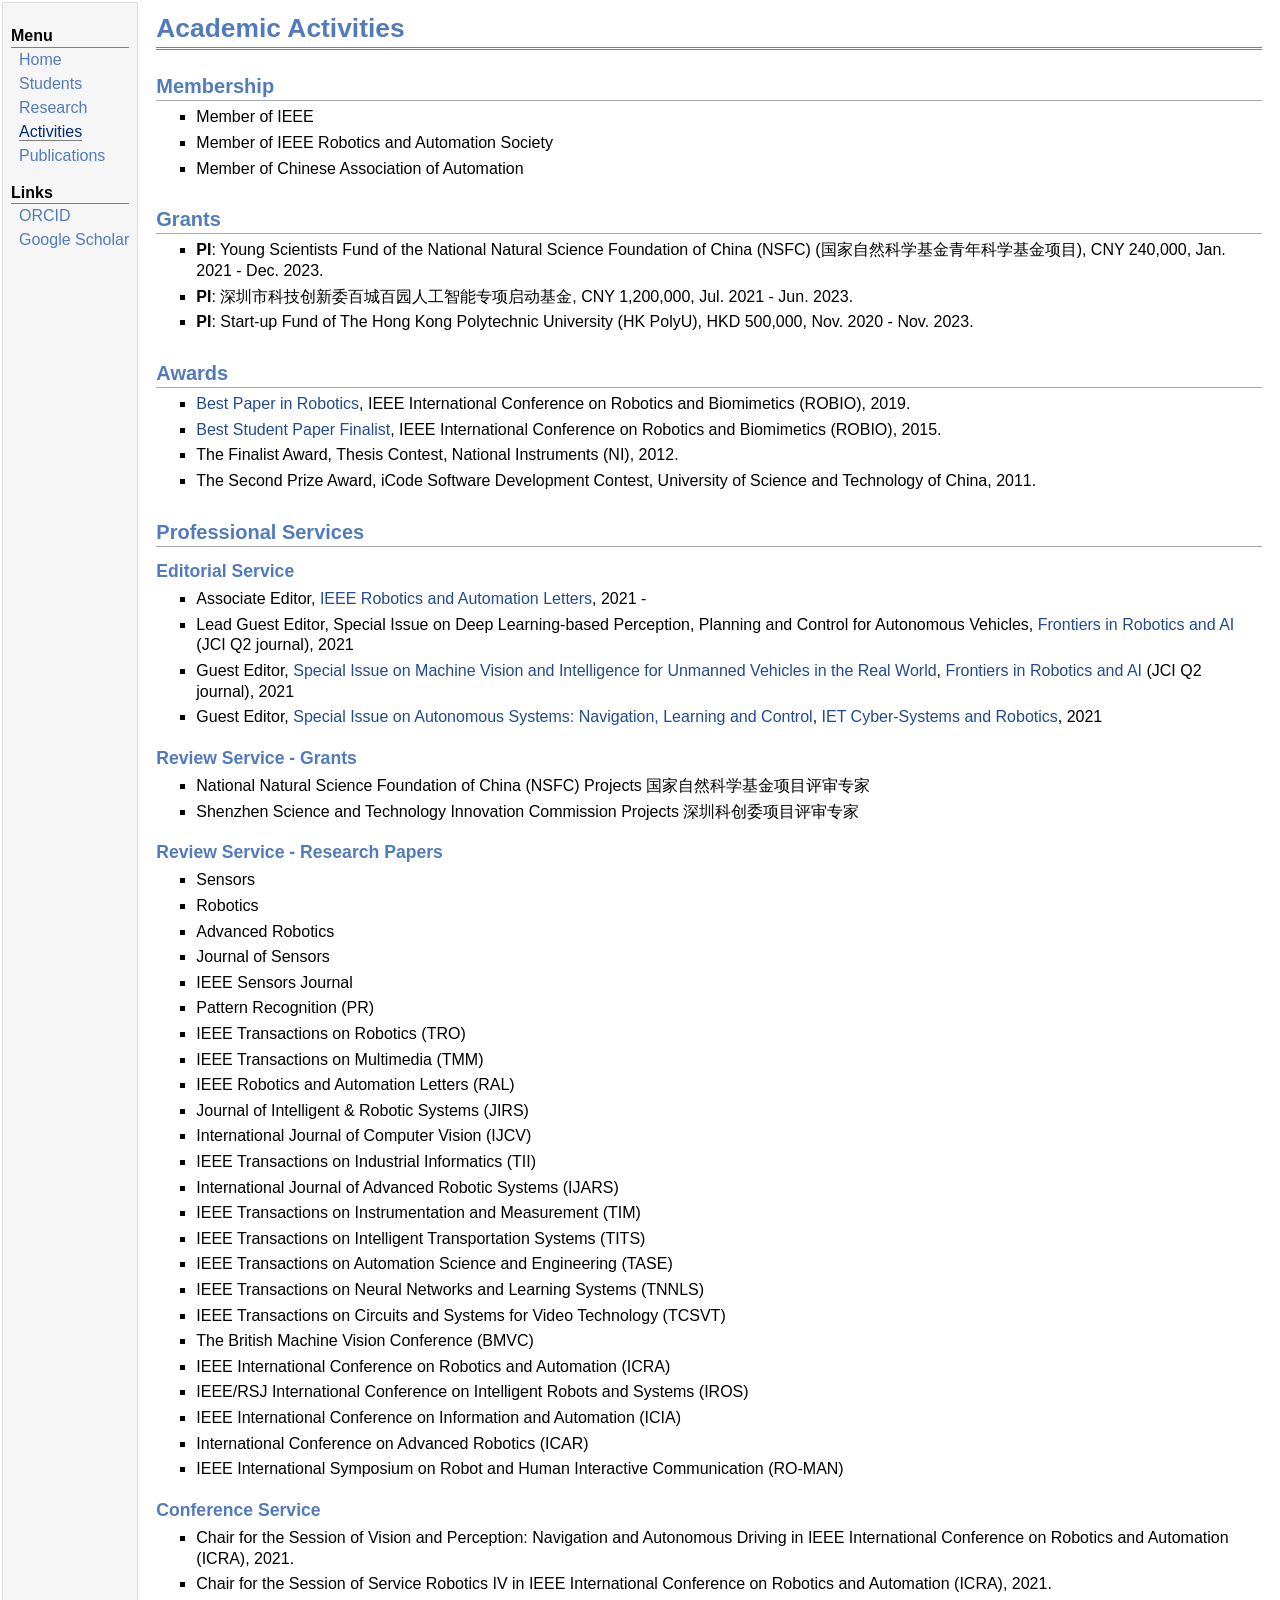
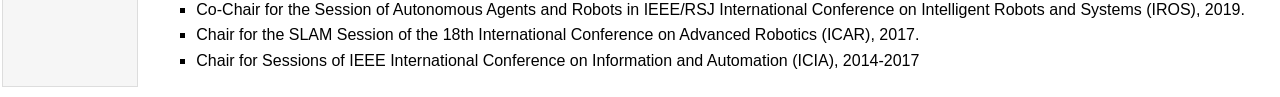
==== commit 0fa174fc: "update" ====
--- a/activities.html
+++ b/activities.html
@@ -38,7 +38,7 @@
 <ul>
 <li><p><b>PI</b>: Young Scientists Fund of the National Natural Science Foundation of China (NSFC) (国家自然科学基金青年科学基金项目), CNY 240,000, Jan. 2021 - Dec. 2023.</p>
 </li>
-<li><p><b>PI</b>: 深圳市科技创新委百城百园人工智能专项启动基金, CNY 1,200,000, Jun. 2021 - May. 2023.</p>
+<li><p><b>PI</b>: 深圳市科技创新委百城百园人工智能专项启动基金, CNY 1,200,000, Jul. 2021 - Jun. 2023.</p>
 </li>
 <li><p><b>PI</b>: Start-up Fund of The Hong Kong Polytechnic University (HK PolyU), HKD 500,000, Nov. 2020 - Nov. 2023.</p>
 </li>
